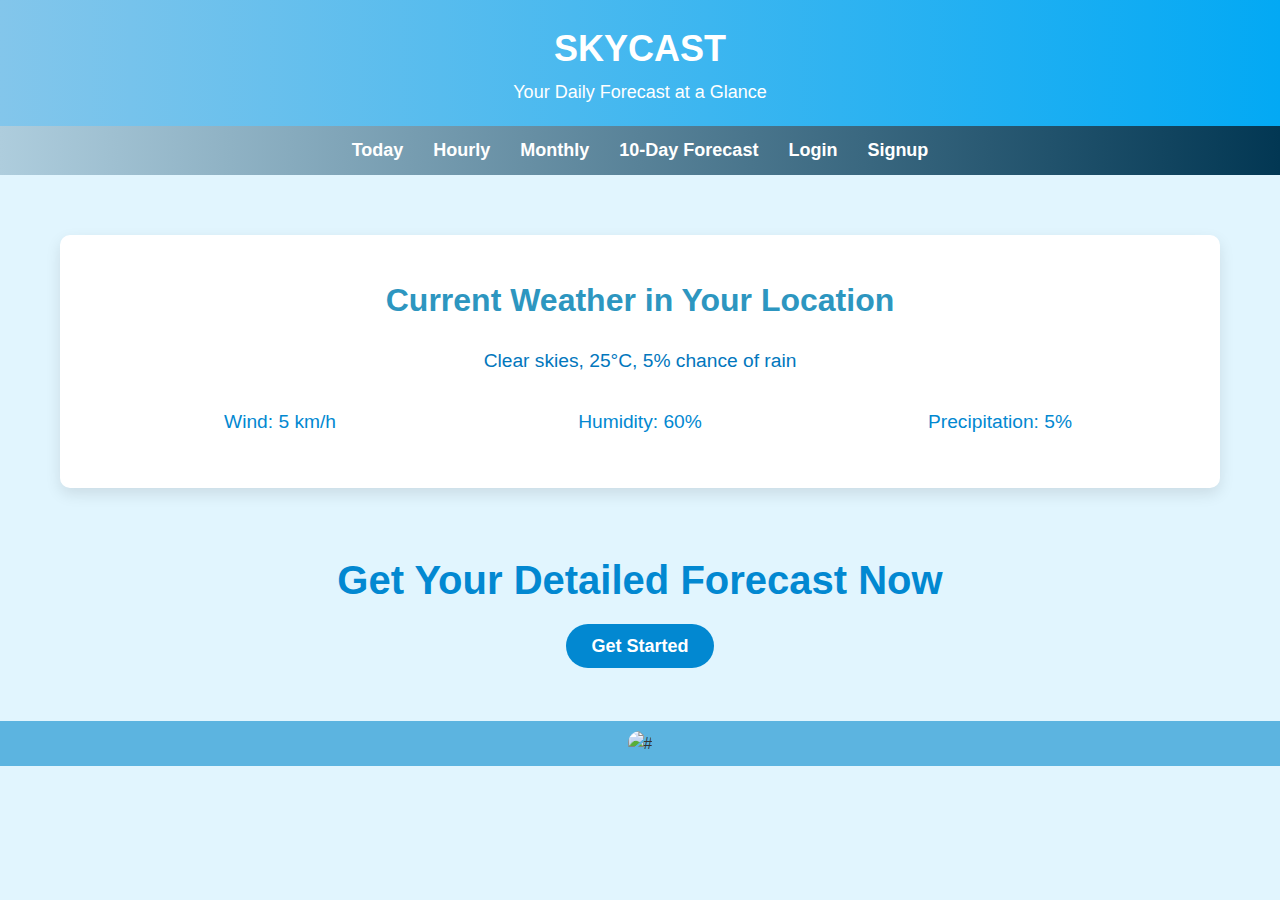
==== index.html @ a9b63ff9 "Initial commit" ====
<!DOCTYPE html>
<html lang="en">
<head>
    <meta charset="UTF-8">
    <meta name="viewport" content="width=device-width, initial-scale=1.0">
    <title>Weather Forecast</title>
    <style>
    /* General Reset */
    * {
        margin: 0;
        padding: 0;
        box-sizing: border-box;
        font-family: 'Arial', sans-serif;
    }

    /* Body Styling */
    body {
        background-color: #e1f5fe;  /* Soft light blue background */
        color: #333;
        line-height: 1.6;
        font-size: 16px;
        padding: 0;
        margin: 0;
        transition: background-color 0.3s ease;
    }

    /* Header Styles */
    header {
        background: linear-gradient(to right, #83c6eb, #03a9f4);  /* Gradient of blue */
        color: white;
        text-align: center;
        padding: 20px;
        animation: fadeIn 1s ease-in-out;
    }

    header h1 {
        font-size: 36px;
        margin: 0;
        animation: slideInLeft 1.5s ease-out;
    }

    header p {
        font-size: 18px;
        animation: fadeIn 2s ease-in-out;
    }

    /* Navigation Styles */
    .nav-links {
        background: linear-gradient(to right, #aecddd, #023753);  /* Darker blue gradient */
        display: flex;
        justify-content: center;
        padding: 10px 0;
        animation: fadeIn 2s ease-in-out;
    }

    .nav-links a {
        color: white;
        text-decoration: none;
        margin: 0 15px;
        font-size: 18px;
        font-weight: 600;
        transition: color 0.3s ease;
    }

    .nav-links a:hover {
        color: #b3e5fc;  /* Lighter blue on hover */
    }

    /* Footer Styles */
    footer {
        background-color: #5cb4e0;  /* Mid-tone blue */
        padding: 10px 0;
        text-align: center;
        margin-top: 40px;
    }

    footer img {
        width: 50px;
        height: 50px;
        border-radius: 50%;
        animation: rotate 3s linear infinite;
    }

    /* Button Styling */
    .button2 a {
        background-color: rgb(69, 139, 230);  /* Blue */
        color: white;
        text-decoration: none;
        padding: 12px 25px;
        border-radius: 30px;
        font-size: 18px;
        font-weight: 600;
        transition: background-color 0.3s;
    }

    .button2 a:hover {
        background-color: #0288d1;  /* Darker blue on hover */
    }

    /* Main Container */
    .container {
        max-width: 1200px;
        margin: 40px auto;
        padding: 20px;
        animation: fadeIn 2s ease-in-out;
    }

    /* Weather Info Section */
    .weather-info {
        background-color: #ffffff;
        padding: 40px;
        border-radius: 10px;
        box-shadow: 0 6px 15px rgba(0, 0, 0, 0.1);
        text-align: center;
        margin-bottom: 40px;
    }

    .weather-info h2 {
        font-size: 2em;
        color: #2d96c0;  /* Soft blue color */
        margin-bottom: 20px;
    }

    .weather-info p {
        font-size: 1.2em;
        color: #0277bd;  /* Slightly darker blue for text */
        margin: 10px 0;
    }

    /* Weather Stats */
    .weather-stats {
        display: flex;
        justify-content: space-between;
        margin-top: 20px;
        text-align: center;
    }

    .weather-stats div {
        flex: 1;
    }

    .weather-stats div p {
        font-size: 1.2em;
        color: #0288d1;  /* Blue stats color */
    }

    /* Call-to-Action Section */
    .cta-section {
        text-align: center;
        margin-top: 60px;
    }

    .cta-section h2 {
        font-size: 2.5em;
        color: #0288d1;  /* Consistent blue theme */
        margin-bottom: 20px;
        animation: slideInLeft 1.5s ease-out;
    }

    .cta-button a {
        background-color: #0288d1;  /* Soft blue color */
        color: white;
        text-decoration: none;
        padding: 12px 25px;
        border-radius: 30px;
        font-size: 18px;
        font-weight: 600;
        transition: background-color 0.3s ease;
    }

    .cta-button a:hover {
        background-color: #0277bd;  /* Slightly darker blue */
    }

    /* Animations */
    @keyframes fadeIn {
        0% {
            opacity: 0;
        }
        100% {
            opacity: 1;
        }
    }

    @keyframes slideInLeft {
        0% {
            transform: translateX(-100%);
        }
        100% {
            transform: translateX(0);
        }
    }

    @keyframes rotate {
        0% {
            transform: rotate(0deg);
        }
        100% {
            transform: rotate(360deg);
        }
    }

    </style>
</head>
<body>

    <header>
        <h1>SKYCAST</h1>
        <p>Your Daily Forecast at a Glance</p>
    </header>

    <nav class="nav-links">
        <a href="today.html"><h4>Today</h4></a>
        <a href="hourly.html"><h4>Hourly</h4></a>
        <a href="monthly.html"><h4>Monthly</h4></a>
        <a href="10day.html"><h4>10-Day Forecast</h4></a>
        <a href="login.html"><h4>Login</h4></a>
        <a href="signup.html"><h4>Signup</h4></a>
    </nav>

    <div class="container">
        <!-- Weather Info Section -->
        <div class="weather-info">
            <h2>Current Weather in Your Location</h2>
            <p>Clear skies, 25°C, 5% chance of rain</p>
            <div class="weather-stats">
                <div>
                    <p>Wind: 5 km/h</p>
                </div>
                <div>
                    <p>Humidity: 60%</p>
                </div>
                <div>
                    <p>Precipitation: 5%</p>
                </div>
            </div>
        </div>

        <!-- Call to Action Section -->
        <div class="cta-section">
            <h2>Get Your Detailed Forecast Now</h2>
            <div class="cta-button">
                <a href="today.html">Get Started</a>
            </div>
        </div>
    </div>

    <footer>
        <img id="logo" src="https://encrypted-tbn0.gstatic.com/images?q=tbn:ANd9GcTANhagkcL0eJSmeUADGEw8eYucwc4Uqe4R2g&s" alt="#">
    </footer>

</body>
</html>
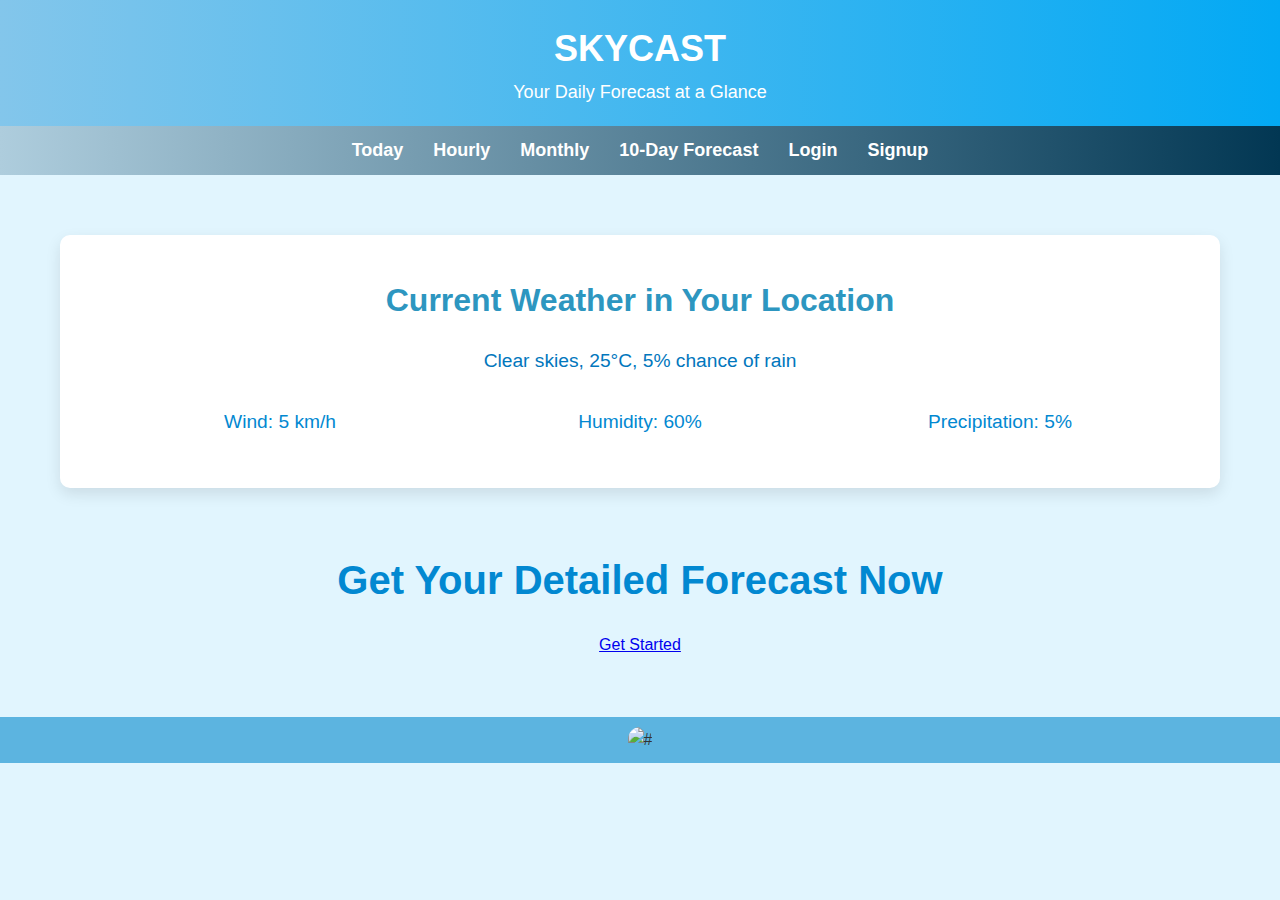
==== commit e8ef32b0: "update index.html" ====
--- a/index.html
+++ b/index.html
@@ -4,203 +4,7 @@
     <meta charset="UTF-8">
     <meta name="viewport" content="width=device-width, initial-scale=1.0">
     <title>Weather Forecast</title>
-    <style>
-    /* General Reset */
-    * {
-        margin: 0;
-        padding: 0;
-        box-sizing: border-box;
-        font-family: 'Arial', sans-serif;
-    }
-
-    /* Body Styling */
-    body {
-        background-color: #e1f5fe;  /* Soft light blue background */
-        color: #333;
-        line-height: 1.6;
-        font-size: 16px;
-        padding: 0;
-        margin: 0;
-        transition: background-color 0.3s ease;
-    }
-
-    /* Header Styles */
-    header {
-        background: linear-gradient(to right, #83c6eb, #03a9f4);  /* Gradient of blue */
-        color: white;
-        text-align: center;
-        padding: 20px;
-        animation: fadeIn 1s ease-in-out;
-    }
-
-    header h1 {
-        font-size: 36px;
-        margin: 0;
-        animation: slideInLeft 1.5s ease-out;
-    }
-
-    header p {
-        font-size: 18px;
-        animation: fadeIn 2s ease-in-out;
-    }
-
-    /* Navigation Styles */
-    .nav-links {
-        background: linear-gradient(to right, #aecddd, #023753);  /* Darker blue gradient */
-        display: flex;
-        justify-content: center;
-        padding: 10px 0;
-        animation: fadeIn 2s ease-in-out;
-    }
-
-    .nav-links a {
-        color: white;
-        text-decoration: none;
-        margin: 0 15px;
-        font-size: 18px;
-        font-weight: 600;
-        transition: color 0.3s ease;
-    }
-
-    .nav-links a:hover {
-        color: #b3e5fc;  /* Lighter blue on hover */
-    }
-
-    /* Footer Styles */
-    footer {
-        background-color: #5cb4e0;  /* Mid-tone blue */
-        padding: 10px 0;
-        text-align: center;
-        margin-top: 40px;
-    }
-
-    footer img {
-        width: 50px;
-        height: 50px;
-        border-radius: 50%;
-        animation: rotate 3s linear infinite;
-    }
-
-    /* Button Styling */
-    .button2 a {
-        background-color: rgb(69, 139, 230);  /* Blue */
-        color: white;
-        text-decoration: none;
-        padding: 12px 25px;
-        border-radius: 30px;
-        font-size: 18px;
-        font-weight: 600;
-        transition: background-color 0.3s;
-    }
-
-    .button2 a:hover {
-        background-color: #0288d1;  /* Darker blue on hover */
-    }
-
-    /* Main Container */
-    .container {
-        max-width: 1200px;
-        margin: 40px auto;
-        padding: 20px;
-        animation: fadeIn 2s ease-in-out;
-    }
-
-    /* Weather Info Section */
-    .weather-info {
-        background-color: #ffffff;
-        padding: 40px;
-        border-radius: 10px;
-        box-shadow: 0 6px 15px rgba(0, 0, 0, 0.1);
-        text-align: center;
-        margin-bottom: 40px;
-    }
-
-    .weather-info h2 {
-        font-size: 2em;
-        color: #2d96c0;  /* Soft blue color */
-        margin-bottom: 20px;
-    }
-
-    .weather-info p {
-        font-size: 1.2em;
-        color: #0277bd;  /* Slightly darker blue for text */
-        margin: 10px 0;
-    }
-
-    /* Weather Stats */
-    .weather-stats {
-        display: flex;
-        justify-content: space-between;
-        margin-top: 20px;
-        text-align: center;
-    }
-
-    .weather-stats div {
-        flex: 1;
-    }
-
-    .weather-stats div p {
-        font-size: 1.2em;
-        color: #0288d1;  /* Blue stats color */
-    }
-
-    /* Call-to-Action Section */
-    .cta-section {
-        text-align: center;
-        margin-top: 60px;
-    }
-
-    .cta-section h2 {
-        font-size: 2.5em;
-        color: #0288d1;  /* Consistent blue theme */
-        margin-bottom: 20px;
-        animation: slideInLeft 1.5s ease-out;
-    }
-
-    .cta-button a {
-        background-color: #0288d1;  /* Soft blue color */
-        color: white;
-        text-decoration: none;
-        padding: 12px 25px;
-        border-radius: 30px;
-        font-size: 18px;
-        font-weight: 600;
-        transition: background-color 0.3s ease;
-    }
-
-    .cta-button a:hover {
-        background-color: #0277bd;  /* Slightly darker blue */
-    }
-
-    /* Animations */
-    @keyframes fadeIn {
-        0% {
-            opacity: 0;
-        }
-        100% {
-            opacity: 1;
-        }
-    }
-
-    @keyframes slideInLeft {
-        0% {
-            transform: translateX(-100%);
-        }
-        100% {
-            transform: translateX(0);
-        }
-    }
-
-    @keyframes rotate {
-        0% {
-            transform: rotate(0deg);
-        }
-        100% {
-            transform: rotate(360deg);
-        }
-    }
-
-    </style>
+    <link rel="stylesheet" href="style.css">
 </head>
 <body>
 
--- a/style.css
+++ b/style.css
@@ -0,0 +1,325 @@
+/* General Reset */
+    * {
+        margin: 0;
+        padding: 0;
+        box-sizing: border-box;
+        font-family: 'Arial', sans-serif;
+    }
+
+    /* Body Styling */
+    body {
+        background-color: #e1f5fe;  /* Soft light blue background */
+        color: #333;
+        line-height: 1.6;
+        font-size: 16px;
+        padding: 0;
+        margin: 0;
+        transition: background-color 0.3s ease;
+    }
+
+    /* Header Styles */
+    header {
+        background: linear-gradient(to right, #83c6eb, #03a9f4);  /* Gradient of blue */
+        color: white;
+        text-align: center;
+        padding: 20px;
+        animation: fadeIn 1s ease-in-out;
+    }
+
+    header h1 {
+        font-size: 36px;
+        margin: 0;
+        animation: slideInLeft 1.5s ease-out;
+    }
+
+    header p {
+        font-size: 18px;
+        animation: fadeIn 2s ease-in-out;
+    }
+
+    /* Navigation Styles */
+    .nav-links {
+        background: linear-gradient(to right, #aecddd, #023753);  /* Darker blue gradient */
+        display: flex;
+        justify-content: center;
+        padding: 10px 0;
+        animation: fadeIn 2s ease-in-out;
+    }
+
+    .nav-links a {
+        color: white;
+        text-decoration: none;
+        margin: 0 15px;
+        font-size: 18px;
+        font-weight: 600;
+        transition: color 0.3s ease;
+    }
+
+    .nav-links a:hover {
+        color: #b3e5fc;  /* Lighter blue on hover */
+    }
+
+    /* Footer Styles */
+    footer {
+        background-color: #5cb4e0;  /* Mid-tone blue */
+        padding: 10px 0;
+        text-align: center;
+        margin-top: 40px;
+    }
+
+    footer img {
+        width: 50px;
+        height: 50px;
+        border-radius: 50%;
+        animation: rotate 3s linear infinite;
+    }
+
+    /* Button Styling */
+    .button2 a {
+        background-color: rgb(69, 139, 230);  /* Blue */
+        color: white;
+        text-decoration: none;
+        padding: 12px 25px;
+        border-radius: 30px;
+        font-size: 18px;
+        font-weight: 600;
+        transition: background-color 0.3s;
+    }
+
+    .button2 a:hover {
+        background-color: #0288d1;  /* Darker blue on hover */
+    }
+
+    /* Main Container */
+    .container {
+        max-width: 1200px;
+        margin: 40px auto;
+        padding: 20px;
+        animation: fadeIn 2s ease-in-out;
+    }
+
+    /* Weather Info Section */
+    .weather-info {
+        background-color: #ffffff;
+        padding: 40px;
+        border-radius: 10px;
+        box-shadow: 0 6px 15px rgba(0, 0, 0, 0.1);
+        text-align: center;
+        margin-bottom: 40px;
+    }
+
+    .weather-info h2 {
+        font-size: 2em;
+        color: #2d96c0;  /* Soft blue color */
+        margin-bottom: 20px;
+    }
+
+    .weather-info p {
+        font-size: 1.2em;
+        color: #0277bd;  /* Slightly darker blue for text */
+        margin: 10px 0;
+    }
+
+    /* Weather Stats */
+    .weather-stats {
+        display: flex;
+        justify-content: space-between;
+        margin-top: 20px;
+        text-align: center;
+    }
+
+    .weather-stats div {
+        flex: 1;
+    }
+
+    .weather-stats div p {
+        font-size: 1.2em;
+        color: #0288d1;  /* Blue stats color */
+    }
+
+    /* Call-to-Action Section */
+    .cta-section {
+        text-align: center;
+        margin-top: 60px;
+    }
+
+    .cta-section h2 {
+        font-size: 2.5em;
+        color: #0288d1;  /* Consistent blue theme */
+        margin-bottom: 20px;
+        animation: slideInLeft 1.5s ease-out;
+/* General Reset */
+    * {
+        margin: 0;
+        padding: 0;
+        box-sizing: border-box;
+        font-family: 'Arial', sans-serif;
+    }
+
+    /* Body Styling */
+    body {
+        background-color: #e1f5fe;  /* Soft light blue background */
+        color: #333;
+        line-height: 1.6;
+        font-size: 16px;
+        padding: 0;
+        margin: 0;
+        transition: background-color 0.3s ease;
+    }
+
+    /* Header Styles */
+    header {
+        background: linear-gradient(to right, #83c6eb, #03a9f4);  /* Gradient of blue */
+        color: white;
+        text-align: center;
+        padding: 20px;
+        animation: fadeIn 1s ease-in-out;
+    }
+
+    header h1 {
+        font-size: 36px;
+        margin: 0;
+        animation: slideInLeft 1.5s ease-out;
+    }
+
+    header p {
+        font-size: 18px;
+        animation: fadeIn 2s ease-in-out;
+    }
+
+    /* Navigation Styles */
+    .nav-links {
+        background: linear-gradient(to right, #aecddd, #023753);  /* Darker blue gradient */
+        display: flex;
+        justify-content: center;
+        padding: 10px 0;
+        animation: fadeIn 2s ease-in-out;
+    }
+
+    .nav-links a {
+        color: white;
+        text-decoration: none;
+        margin: 0 15px;
+        font-size: 18px;
+        font-weight: 600;
+        transition: color 0.3s ease;
+    }
+
+    .nav-links a:hover {
+        color: #b3e5fc;  /* Lighter blue on hover */
+    }
+
+    /* Footer Styles */
+    footer {
+        background-color: #5cb4e0;  /* Mid-tone blue */
+        padding: 10px 0;
+        text-align: center;
+        margin-top: 40px;
+    }
+
+    footer img {
+        width: 50px;
+        height: 50px;
+        border-radius: 50%;
+        animation: rotate 3s linear infinite;
+    }
+
+    /* Button Styling */
+    .button2 a {
+        background-color: rgb(69, 139, 230);  /* Blue */
+        color: white;
+        text-decoration: none;
+        padding: 12px 25px;
+        border-radius: 30px;
+        font-size: 18px;
+        font-weight: 600;
+        transition: background-color 0.3s;
+    }
+
+    .button2 a:hover {
+        background-color: #0288d1;  /* Darker blue on hover */
+    }
+
+    /* Main Container */
+    .container {
+        max-width: 1200px;
+        margin: 40px auto;
+        padding: 20px;
+        animation: fadeIn 2s ease-in-out;
+    }
+
+    /* Weather Info Section */
+    .weather-info {
+        background-color: #ffffff;
+        padding: 40px;
+        border-radius: 10px;
+        box-shadow: 0 6px 15px rgba(0, 0, 0, 0.1);
+        text-align: center;
+        margin-bottom: 40px;
+    }
+
+    .weather-info h2 {
+        font-size: 2em;
+        color: #2d96c0;  /* Soft blue color */
+        margin-bottom: 20px;
+    }
+
+    .weather-info p {
+        font-size: 1.2em;
+        color: #0277bd;  /* Slightly darker blue for text */
+        margin: 10px 0;
+    }
+
+    /* Weather Stats */
+    .weather-stats {
+        display: flex;
+        justify-content: space-between;
+        margin-top: 20px;
+        text-align: center;
+    }
+
+    .weather-stats div {
+        flex: 1;
+    }
+
+    .weather-stats div p {
+        font-size: 1.2em;
+        color: #0288d1;  /* Blue stats color */
+    }
+
+    /* Call-to-Action Section */
+    .cta-section {
+        text-align: center;
+        margin-top: 60px;
+    }
+
+    .cta-section h2 {
+        font-size: 2.5em;
+        color: #0288d1;  /* Consistent blue theme */
+        margin-bottom: 20px;
+        animation: slideInLeft 1.5s ease-out;
+    }
+
+    .cta-button a {
+        background-color: #0288d1;  /* Soft blue color */
+        color: white;
+        text-decoration: none;
+        padding: 12px 25px;
+        border-radius: 30px;
+        font-size: 18px;
+        font-weight: 600;
+        transition: background-color 0.3s ease;
+    }
+
+    .cta-button a:hover {
+        background-color: #0277bd;  /* Slightly darker blue */
+    }
+
+    /* Animations */
+    @keyframes fadeIn {
+        0% {
+            opacity: 0;
+        }
+        100% {
+            opacity: 1;
+        }
